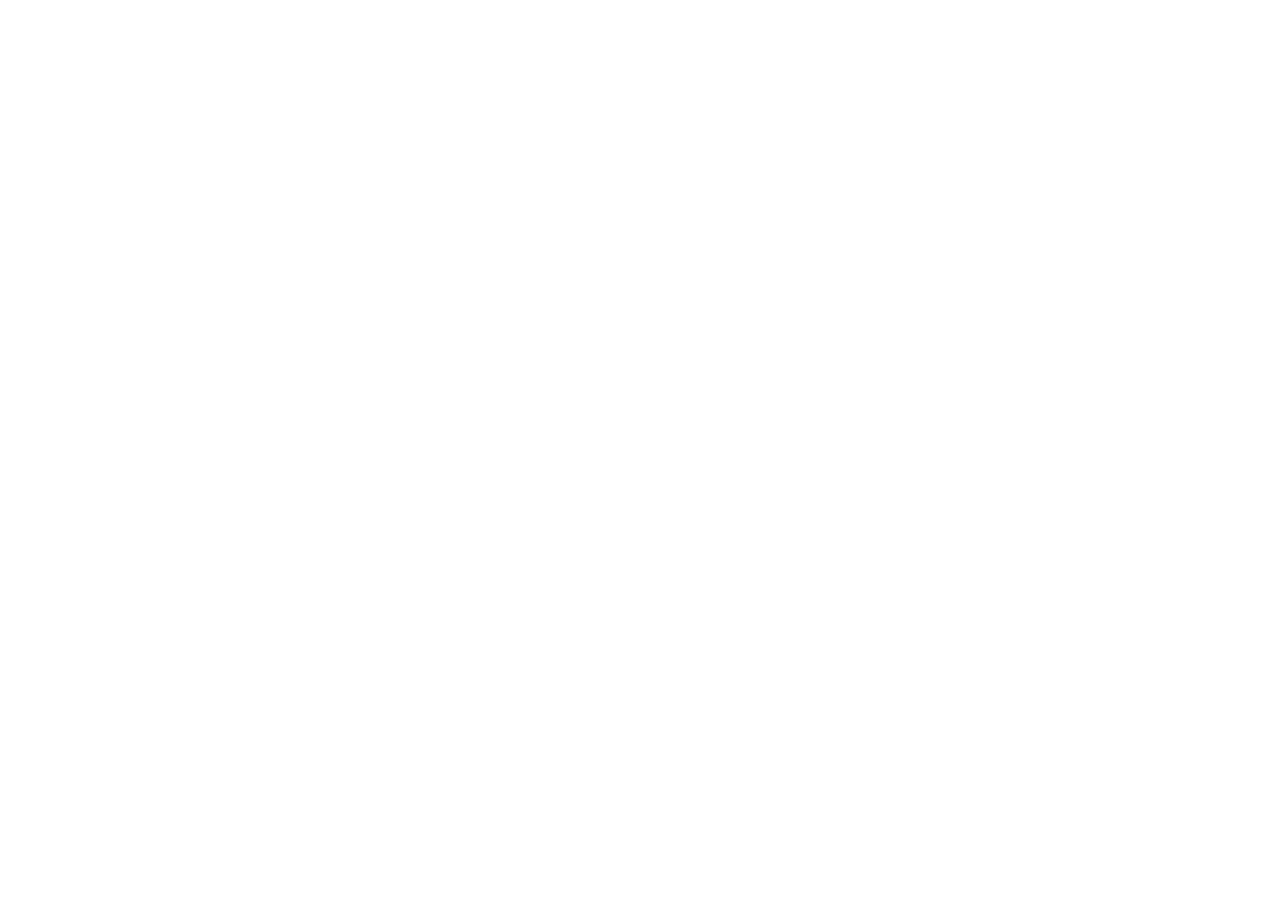
==== midterm-unsubscribe/index.html @ de4439e7 "Made changes" ====
<!DOCTYPE html>
<html lang="en">
    <head>
        <meta charset="UTF-8">
        <meta name="viewport" content="width=device-width, initial-scale=1.0">
        <!--seo fields-->
        <title></title>
        <meta name="description" content="Description text here.">
        <!--css-->
        <link href="https://cdn.jsdelivr.net/npm/bootstrap@5.3.2/dist/css/bootstrap.min.css" rel="stylesheet" integrity="sha384-T3c6CoIi6uLrA9TneNEoa7RxnatzjcDSCmG1MXxSR1GAsXEV/Dwwykc2MPK8M2HN" crossorigin="anonymous">
        <link rel="stylesheet" href="css/placeholder.css">
    </head>

    <body>
        

        

        <!--script-->
        <script src="https://cdn.jsdelivr.net/npm/@popperjs/core@2.11.8/dist/umd/popper.min.js" integrity="sha384-I7E8VVD/ismYTF4hNIPjVp/Zjvgyol6VFvRkX/vR+Vc4jQkC+hVqc2pM8ODewa9r" crossorigin="anonymous"></script>
<script src="https://cdn.jsdelivr.net/npm/bootstrap@5.3.2/dist/js/bootstrap.min.js" integrity="sha384-BBtl+eGJRgqQAUMxJ7pMwbEyER4l1g+O15P+16Ep7Q9Q+zqX6gSbd85u4mG4QzX+" crossorigin="anonymous"></script>
    </body>
</html>
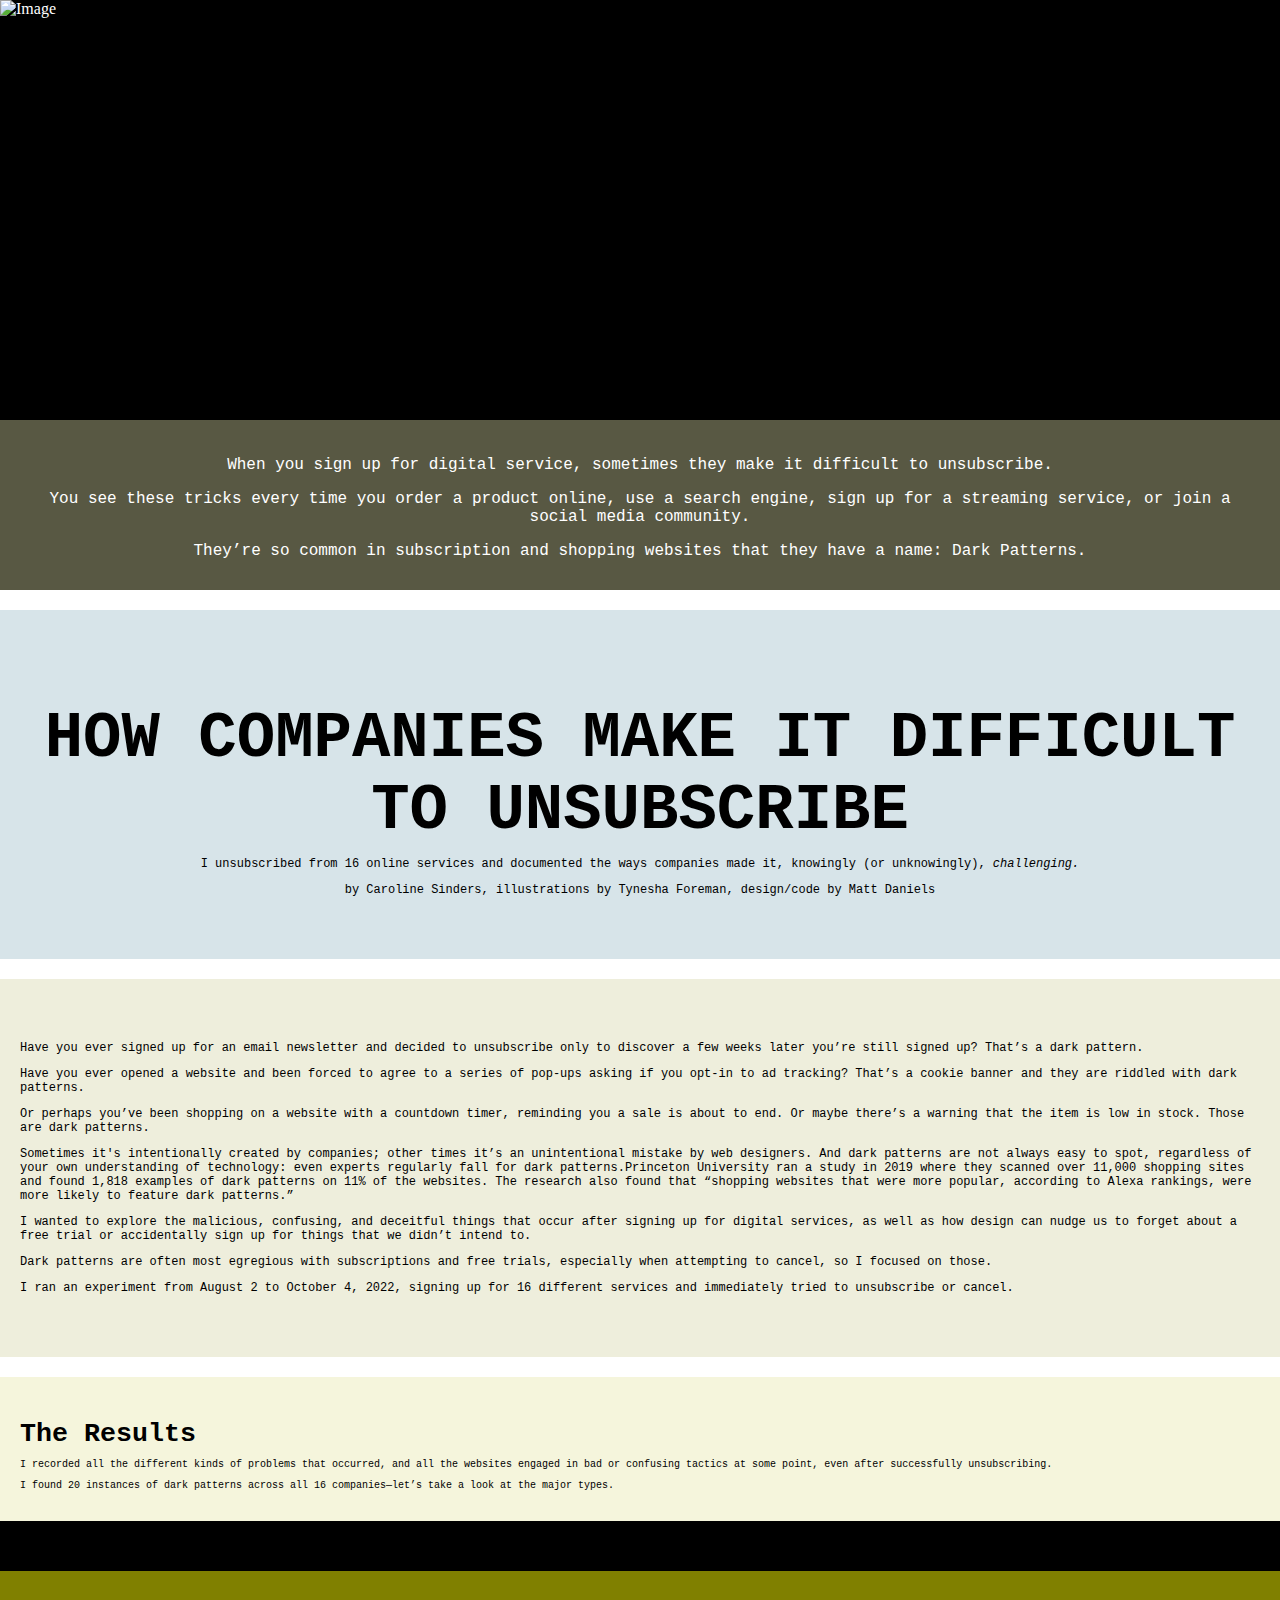
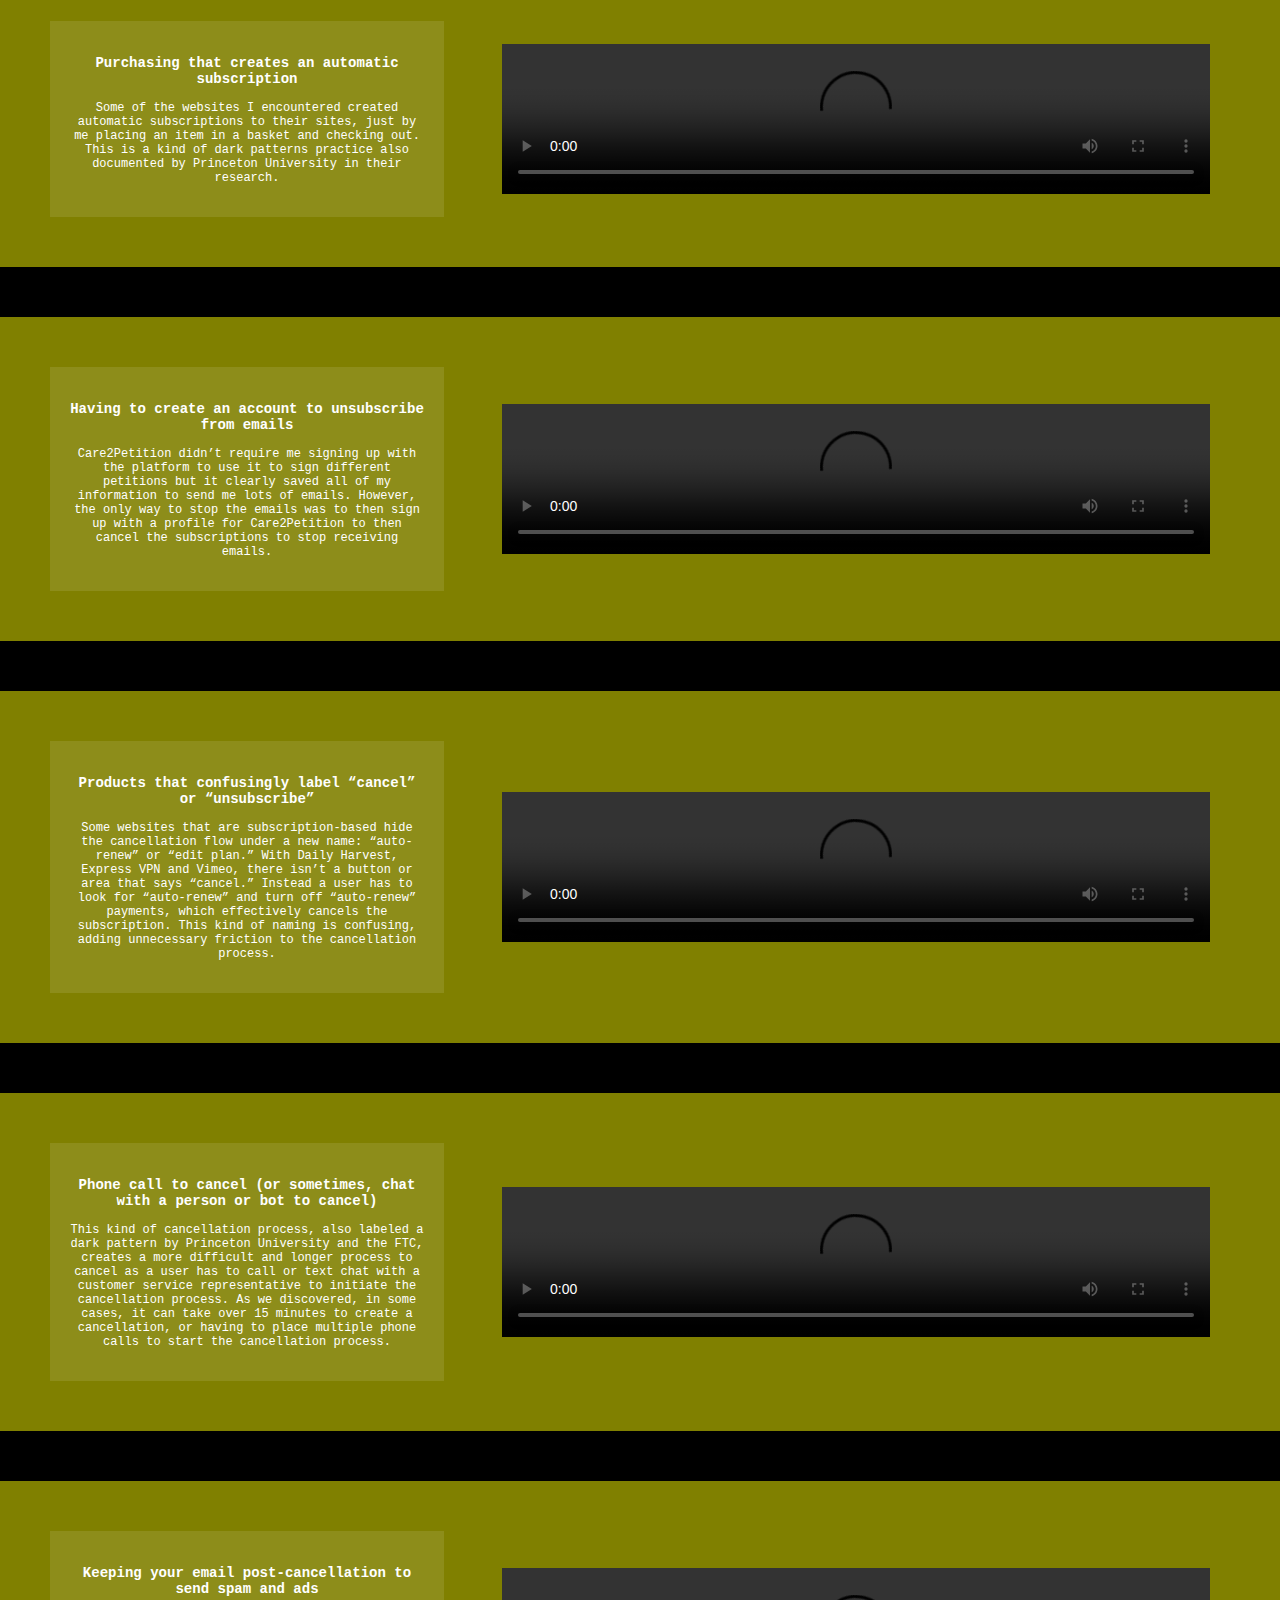
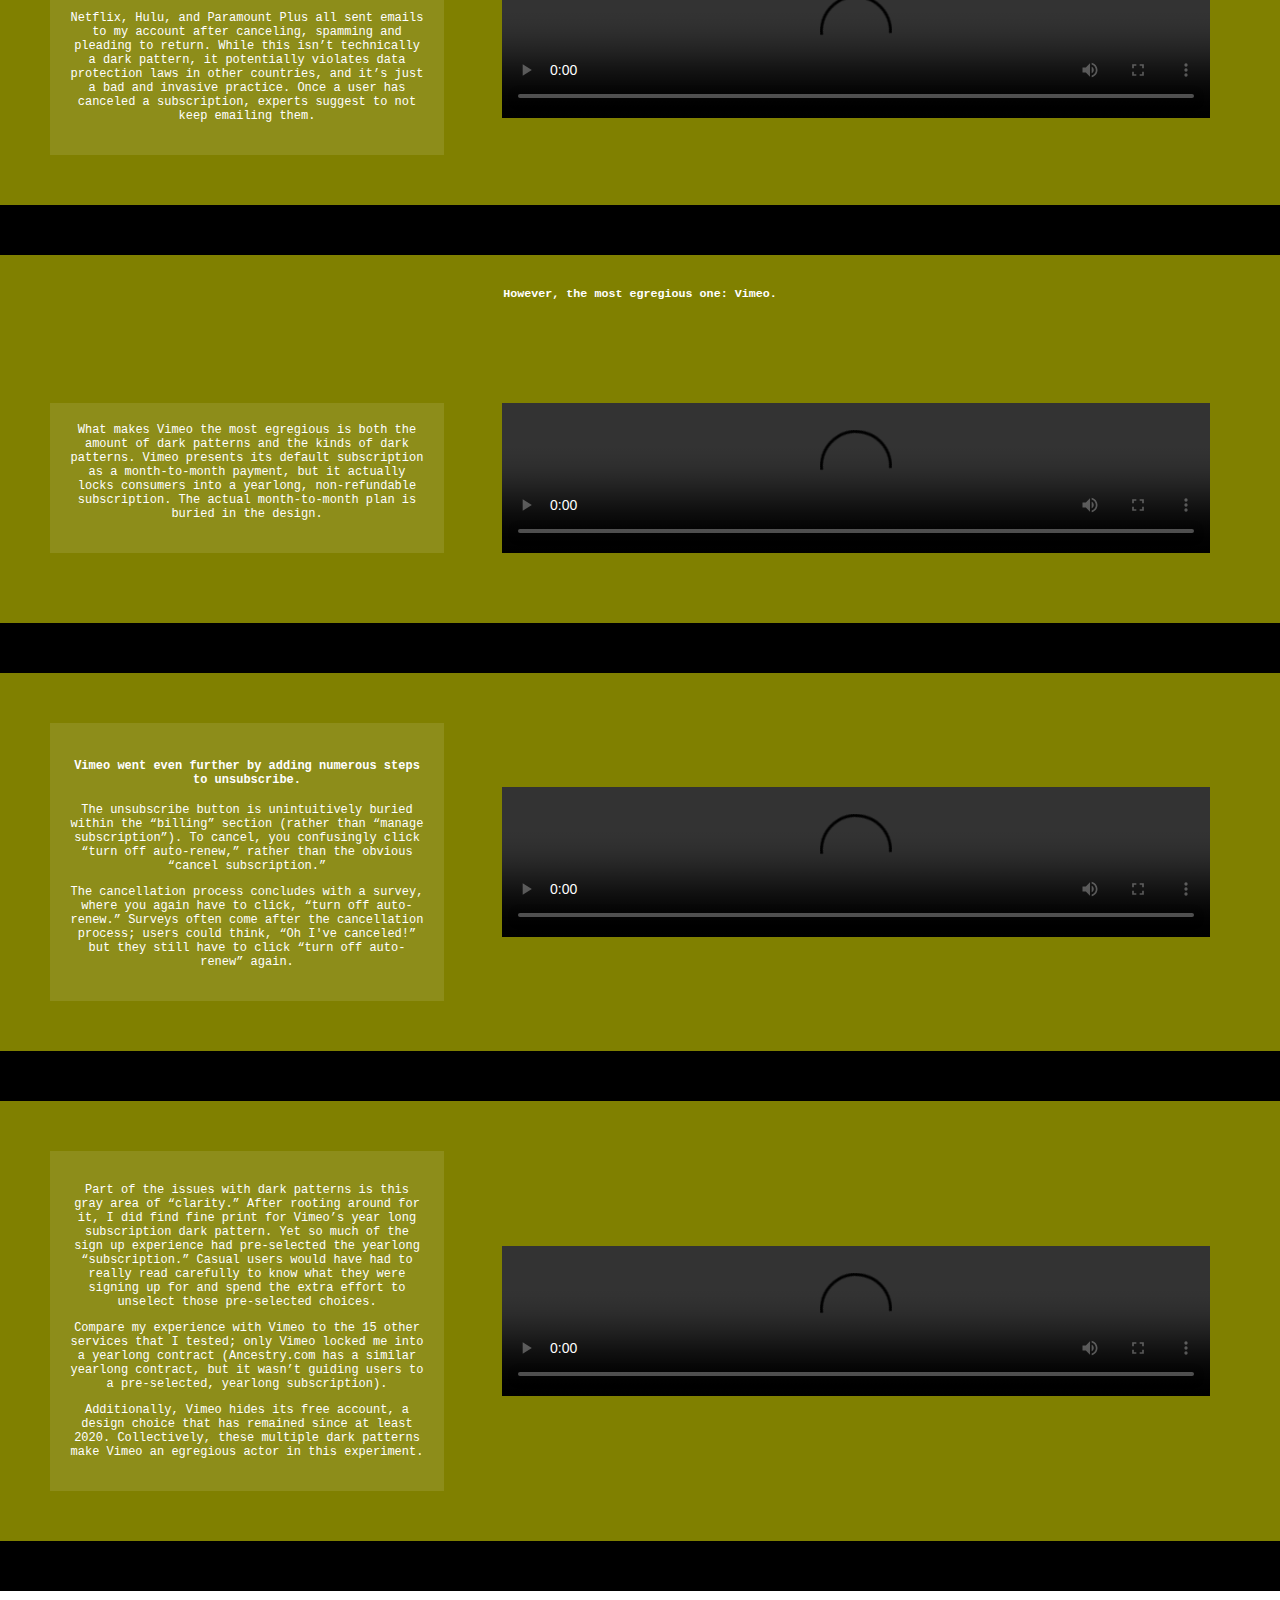
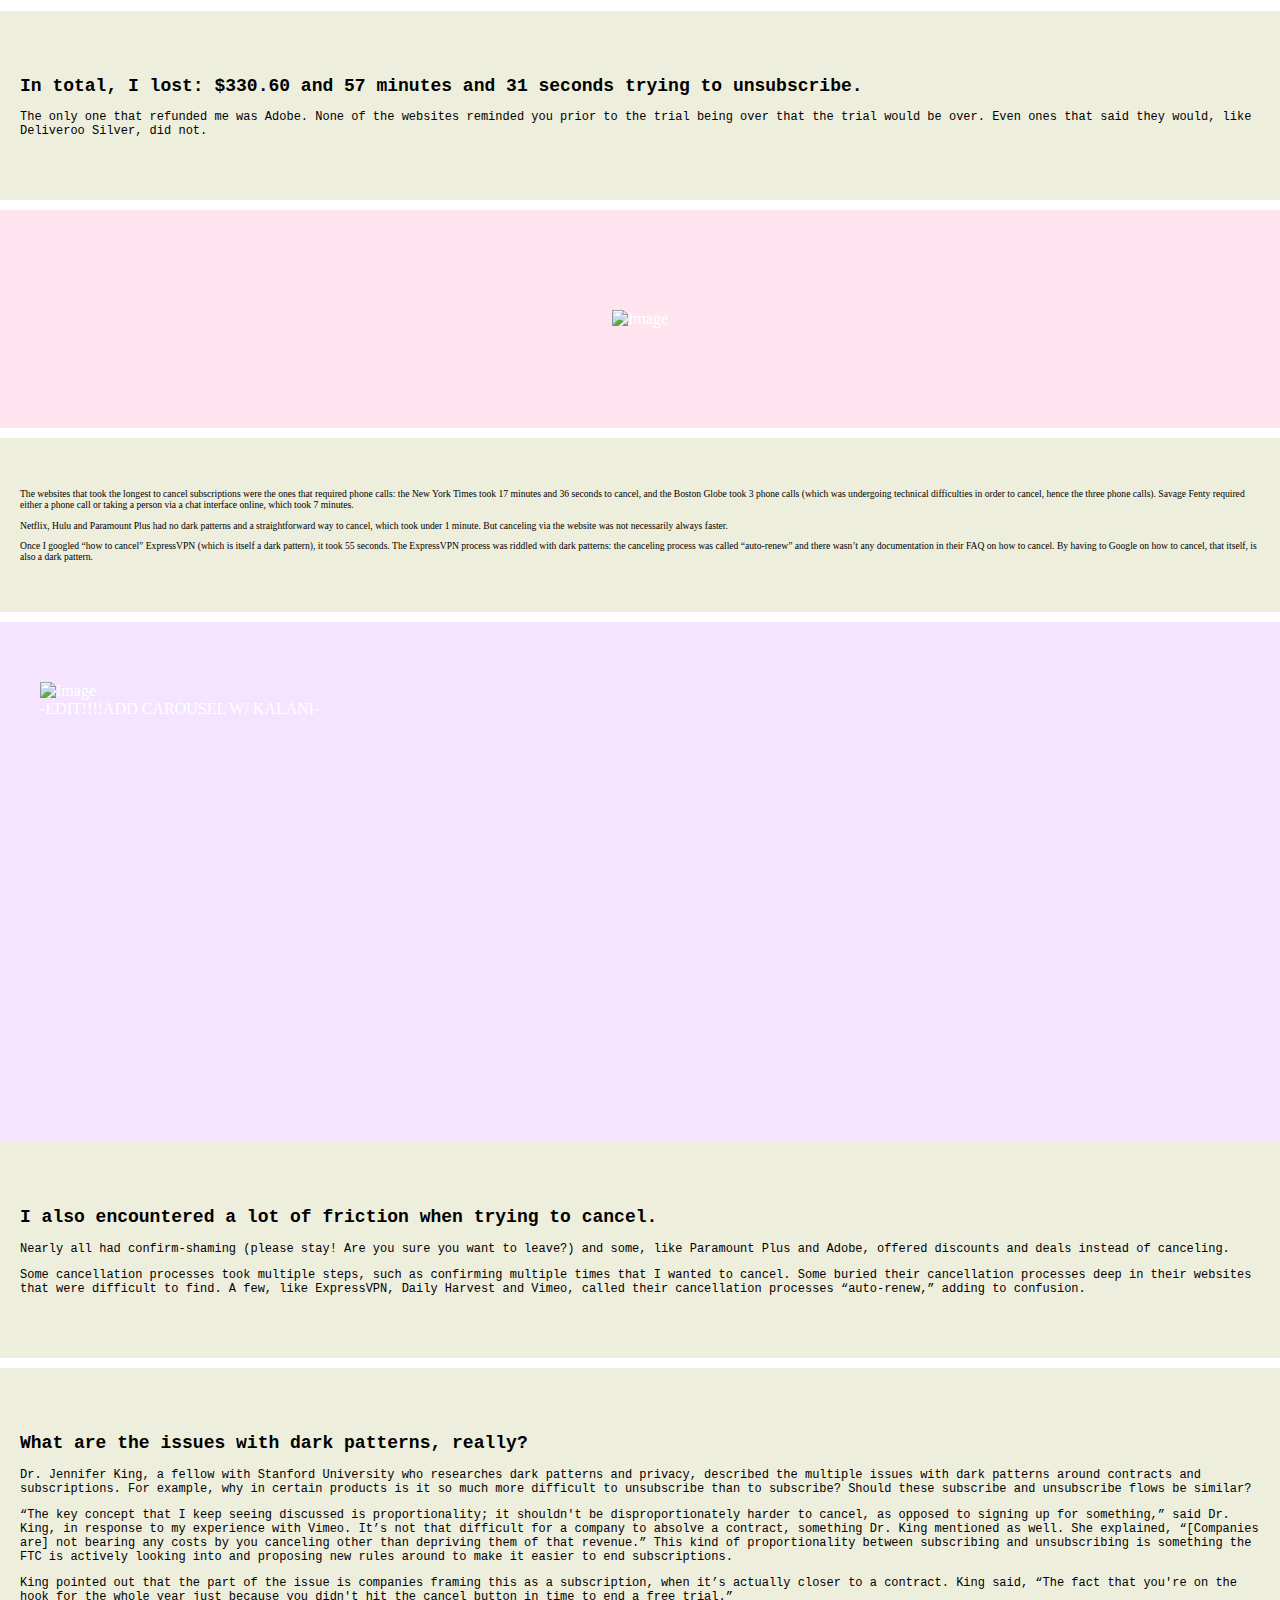
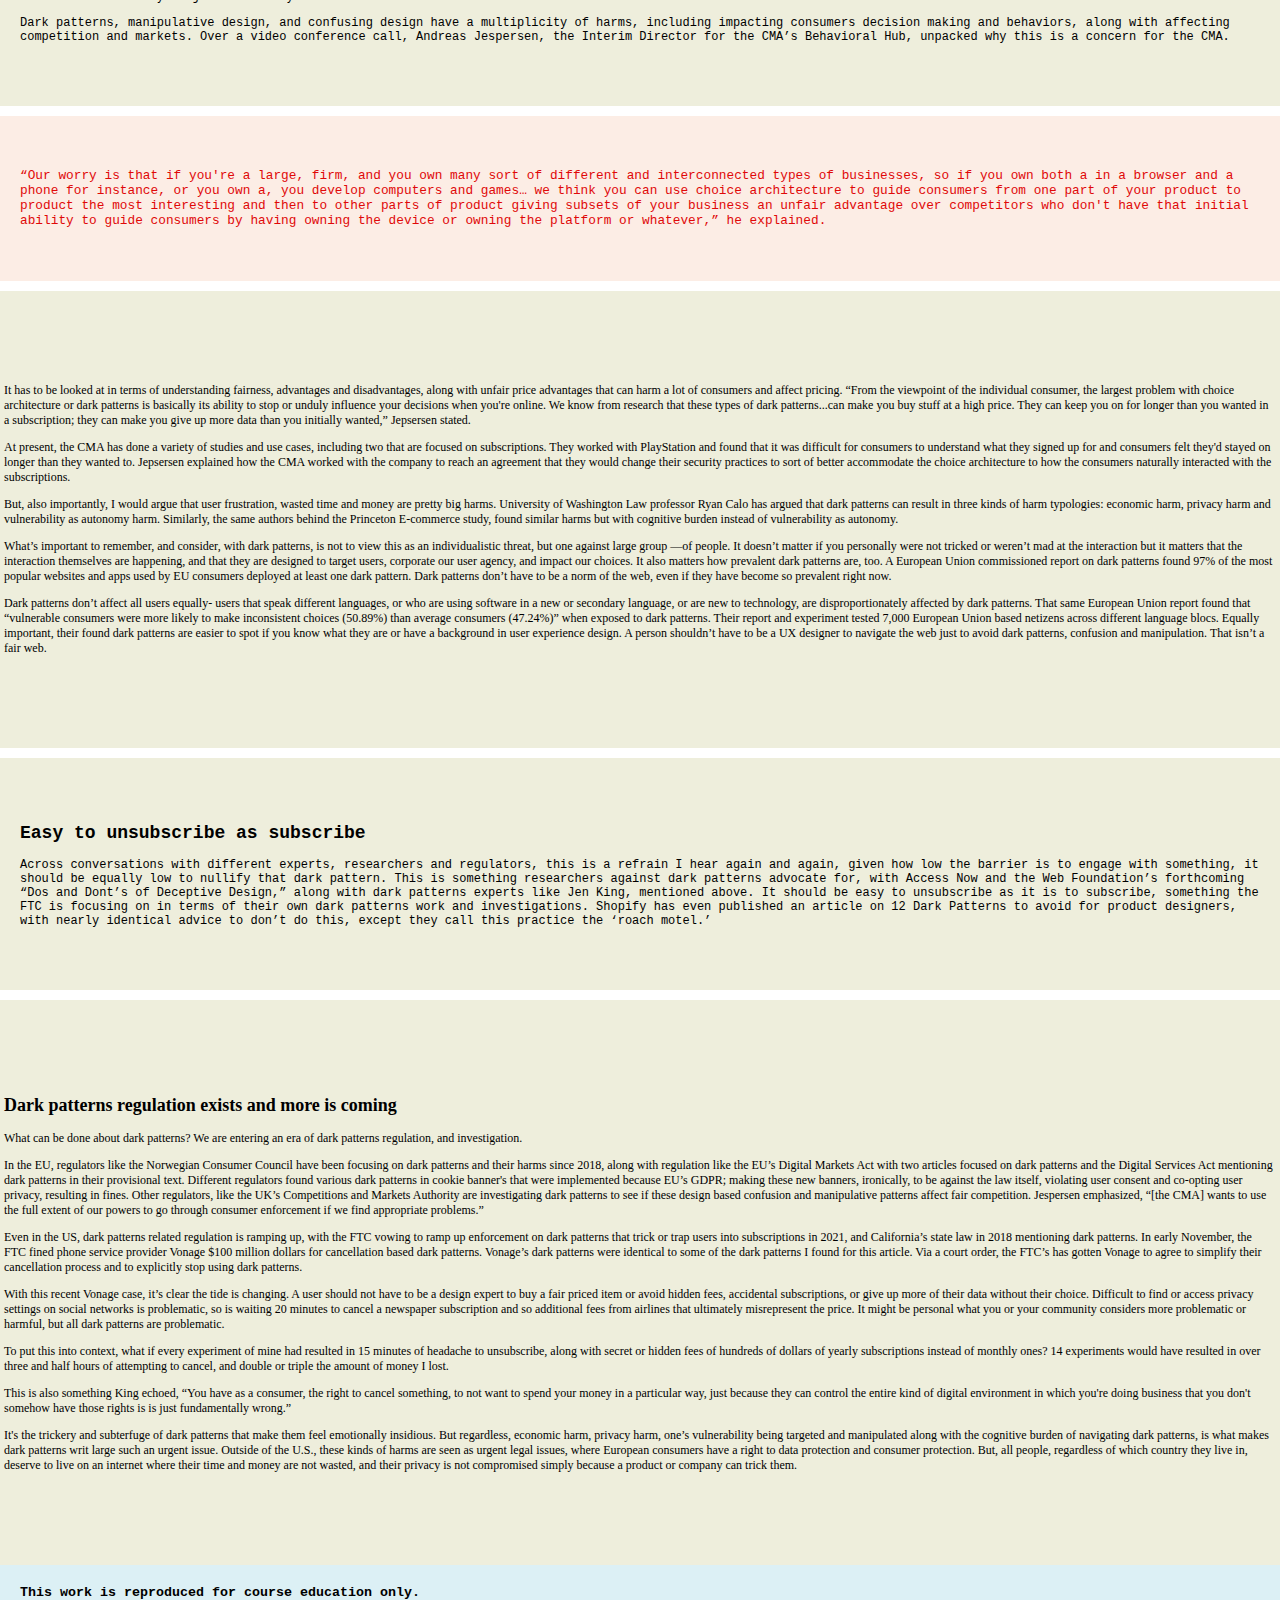
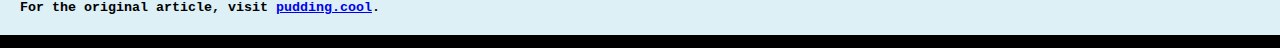
==== commit ba920e09: "entire midterm code" ====
--- a/midterm-unsubscribe/index.html
+++ b/midterm-unsubscribe/index.html
@@ -1,23 +1,840 @@
 <!DOCTYPE html>
 <html lang="en">
-    <head>
-        <meta charset="UTF-8">
-        <meta name="viewport" content="width=device-width, initial-scale=1.0">
-        <!--seo fields-->
-        <title></title>
-        <meta name="description" content="Description text here.">
-        <!--css-->
-        <link href="https://cdn.jsdelivr.net/npm/bootstrap@5.3.2/dist/css/bootstrap.min.css" rel="stylesheet" integrity="sha384-T3c6CoIi6uLrA9TneNEoa7RxnatzjcDSCmG1MXxSR1GAsXEV/Dwwykc2MPK8M2HN" crossorigin="anonymous">
-        <link rel="stylesheet" href="css/placeholder.css">
-    </head>
-
-    <body>
+
+<head>
+    <meta charset="UTF-8">
+    <meta name="viewport" content="width=device-width, initial-scale=1.0">
+    <title>Document</title>
+    <link href="https://cdn.jsdelivr.net/npm/bootstrap@5.3.2/dist/css/bootstrap.min.css" rel="stylesheet"
+        integrity="sha384-T3c6CoIi6uLrA9TneNEoa7RxnatzjcDSCmG1MXxSR1GAsXEV/Dwwykc2MPK8M2HN" crossorigin="anonymous">
+    <style>
+        body {
+            background-color: black;
+            color: white;
+            margin: 0;
+        }
+
+        .image-container {
+            height: 400px;
+            overflow: hidden;
+        }
+
+        .image-container img {
+            width: 100%;
+            height: auto;
+        }
+
+        .content p {
+            margin-bottom: 10px;
+            color: white;
+            /* Set text color to white */
+        }
+
+        .bottom-section {
+            background-color: rgb(88, 88, 67);
+            padding: 20px;
+            margin-top: 20px;
+            text-align: center;
+            font-family: 'Inconsolata', monospace;
+            text-size-adjust: text - Roboto, 400, 15px;
+        }
+
+        .page1 .bottom-section p {
+            margin-bottom: 10px;
+            color: white;
+            font-weight: 300;
+        }
+
+        .page1 .bottom-section p:nth-child(2) {
+            font-weight: 400;
+        }
+
+        .page1 .bottom-section p:nth-child(3) {
+            font-weight: 500;
+        }
+
+        .page1 .bottom-section p:nth-child(4) {
+            font-weight: 700;
+        }
+
+        .page1 .bottom-section p:nth-child(5) {
+            font-weight: 800;
+        }
+
+        .page2 {
+            background-color: rgb(215, 228, 233);
+            text-align: center;
+            padding: 50px 20px;
+        }
+
+        .page2 h1 {
+            font-size: 3em;
+            margin-bottom: 10px;
+        }
+
+        .page2 p {
+            font-size: 1em;
+            margin-top: 0;
+        }
+
+        .page2 h1 {
+            font-family: 'Inconsolata', monospace;
+            font-weight: 700;
+            margin-bottom: 10px;
+            font-size: 4em;
+            color: black;
+        }
+
+        .divider {
+            height: 5px;
+            background-color: white;
+        }
+
+        .page2 p {
+            color: black;
+            /* Set paragraph text color to black */
+            font-size: 1em;
+            margin-top: 0;
+            font-family: 'Inconsolata', monospace;
+            font-size: .75em
+        }
+
+        .divider {
+            height: 20px;
+            background-color: white;
+        }
+
+        .beige-section {
+            background-color: rgb(238, 238, 220);
+            padding: 50px 20px;
+            text-align: left;
+            color: black;
+            font-family: 'Inconsolata', monospace;
+            font-size: .75em;
+        }
+
+        .divider {
+            height: 20px;
+            background-color: white;
+        }
+
+        .small-beige-section {
+            background-color: beige;
+            padding: 20px;
+            text-align: left;
+            color: black;
+            font-family: 'Inconsolata', monospace;
+            font-size: smaller
+        }
+
+        .small-beige-section h2 {
+            font-size: 2em;
+            margin-bottom: 10px;
+        }
+
+        .small-beige-section p {
+            font-size: 1em;
+            margin-top: 0;
+            color: black;
+            font-family: 'Inconsolata', monospace;
+            font-size: .75em;
+        }
+
+        .divider2 {
+            height: 50px;
+            background-color: rgb(0, 0, 0);
+        }
+
+        .page3 {
+            background-color: olive;
+            padding: 50px;
+            display: flex;
+            justify-content: space-between;
+            align-items: center;
+            color: white;
+        }
+
+        .text-box {
+            width: 30%;
+            padding: 20px;
+            background-color: rgba(255, 255, 255, 0.1);
+            font-family: 'Inconsolata', monospace;
+            text-align: center;
+            font-size: .75em;
+        }
+
+        .image-box {
+            width: 60%;
+            padding: 20px;
+            
+        }
+
+        .image-box img {
+            width: 100%;
+            height: auto;
+            display: block;
+        }
+        .page4 {
+            background-color: olive;
+            padding: 50px;
+            display: flex;
+            justify-content: space-between;
+            align-items: center;
+            color: white;
+        }
+
+        .text-box {
+            width: 30%;
+            padding: 20px;
+            background-color: rgba(255, 255, 255, 0.1);
+            font-family: 'Inconsolata', monospace;
+            text-align: center;
+            font-size: .75em;
+        }
+
+        .image-box {
+            width: 60%;
+            padding: 20px;
+            
+        }
+
+        .image-box img {
+            width: 100%;
+            height: auto;
+            display: block;
+        }
+        .page5 {
+            background-color: olive;
+            padding: 50px;
+            display: flex;
+            justify-content: space-between;
+            align-items: center;
+            color: white;
+        }
+
+        .text-box {
+            width: 30%;
+            padding: 20px;
+            background-color: rgba(255, 255, 255, 0.1);
+            font-family: 'Inconsolata', monospace;
+            text-align: center;
+            font-size: .75em;
+        }
         
 
+        .image-box {
+            width: 60%;
+            padding: 20px;
+            
+        }
+
+        .image-box img {
+            width: 100%;
+            height: auto;
+            display: block;
+        }
+        .page6 {
+            background-color: olive;
+            padding: 50px;
+            display: flex;
+            justify-content: space-between;
+            align-items: center;
+            color: white;
+        }
+
+        .text-box {
+            width: 30%;
+            padding: 20px;
+            background-color: rgba(255, 255, 255, 0.1);
+            font-family: 'Inconsolata', monospace;
+            text-align: center;
+            font-size: .75em;
+        }
         
 
-        <!--script-->
-        <script src="https://cdn.jsdelivr.net/npm/@popperjs/core@2.11.8/dist/umd/popper.min.js" integrity="sha384-I7E8VVD/ismYTF4hNIPjVp/Zjvgyol6VFvRkX/vR+Vc4jQkC+hVqc2pM8ODewa9r" crossorigin="anonymous"></script>
-<script src="https://cdn.jsdelivr.net/npm/bootstrap@5.3.2/dist/js/bootstrap.min.js" integrity="sha384-BBtl+eGJRgqQAUMxJ7pMwbEyER4l1g+O15P+16Ep7Q9Q+zqX6gSbd85u4mG4QzX+" crossorigin="anonymous"></script>
+        .image-box {
+            width: 60%;
+            padding: 20px;
+            
+        }
+
+        .image-box img {
+            width: 100%;
+            height: auto;
+            display: block;
+        }
+        .page7 {
+            background-color: olive;
+            padding: 50px;
+            display: flex;
+            justify-content: space-between;
+            align-items: center;
+            color: white;
+        }
+
+        .text-box {
+            width: 30%;
+            padding: 20px;
+            background-color: rgba(255, 255, 255, 0.1);
+            font-family: 'Inconsolata', monospace;
+            text-align: center;
+            font-size: .75em;
+        }
+        
+
+        .image-box {
+            width: 60%;
+            padding: 20px;
+            
+        }
+
+        .image-box img {
+            width: 100%;
+            height: auto;
+            display: block;
+        }
+        .page8{
+            background-color: olive;
+            padding: 50px;
+            display: flex;
+            justify-content: space-between;
+            align-items: center;
+            color: white;
+            
+        }
+
+        .video-box {
+            width: 60%;
+            padding: 20px;
+        }
+
+        .video-box video {
+            width: 100%;
+            height: auto;
+            display: block;
+        }
+
+        .text-header {
+            text-align: center;
+            padding: 20px;
+            background-color: olive;
+            color: white;
+            font-size: 10px;
+            font-family:'Inconsolata', monospace;
+        }
+        .page9 {
+            background-color: olive;
+            padding: 50px;
+            display: flex;
+            justify-content: space-between;
+            align-items: center;
+            color: white;
+        }
+
+        .text-box {
+            width: 30%;
+            padding: 20px;
+            background-color: rgba(255, 255, 255, 0.1);
+            font-family: 'Inconsolata', monospace;
+            text-align: center;
+            font-size: .75em;
+        }
+        
+
+        .image-box {
+            width: 60%;
+            padding: 20px;
+            
+        }
+
+        .image-box img {
+            width: 100%;
+            height: auto;
+            display: block;
+        }
+        .page10 {
+            background-color: olive;
+            padding: 50px;
+            display: flex;
+            justify-content: space-between;
+            align-items: center;
+            color: white;
+        }
+
+        .text-box {
+            width: 30%;
+            padding: 20px;
+            background-color: rgba(255, 255, 255, 0.1);
+            font-family: 'Inconsolata', monospace;
+            text-align: center;
+            font-size: .75em;
+        }
+        
+
+        .image-box {
+            width: 60%;
+            padding: 20px;
+            
+        }
+
+        .image-box img {
+            width: 100%;
+            height: auto;
+            display: block;
+        }
+        .page11 .top-section {
+            margin-bottom: 10px;
+            color: white;
+            font-weight: 300;
+        }
+        .beige-section2 {
+            background-color: rgb(238, 238, 220);
+            padding: 50px 20px;
+            text-align: left;
+            color: black;
+            font-family: 'Inconsolata', monospace; 
+            font-size: .75em;
+        }
+
+        .divider {
+            height: 20px;
+            background-color: white;
+        }
+        .divider3 {
+            height: 10px;
+            background-color: white;
+        }
+        .pink-section {
+            background-color: rgb(255, 228, 239);
+            padding: 50px 20px;
+        }
+        .image-section {
+            text-align: center;
+            padding: 50px 0;
+        }
+            .beige-section3 {
+            background-color: rgb(238, 238, 220);
+            padding: 40px 20px;
+            text-align: left;
+            color: black;
+            font-family: 'Roboto', 400, 15px;
+            font-size: .6em;
+        }
+        .purple-section {
+            background-color: rgb(244, 228, 255);
+            padding: 60px 40px;
+            height: 400px;
+        }
+        .beige-section2 {
+            background-color: rgb(238, 238, 220);
+            padding: 50px 20px;
+            text-align: left;
+            color: black;
+            font-family: 'Inconsolata', monospace; 
+            font-size: .75em;
+        }
+        .salmon-section {
+            background-color: rgb(252, 237, 229);
+            padding: 40px 20px;
+            text-align: left;
+            color: rgb(224, 8, 8);
+            font-family: 'Inconsolata', monospace; 
+            font-size: .8em;
+        }
+        .beige-section4 {
+            background-color: rgb(238, 238, 220);
+            padding: 80px 4px;
+            text-align: left;
+            color: black;
+            font-family: 'Roboto', 400, 15px; 
+            font-size: .75em;
+            height: fit-content;
+        }
+        .small-blue-section {
+            background-color: rgb(220, 240, 245);
+            padding: 20px;
+            text-align: left;
+            color: black;
+            font-family: 'Inconsolata', monospace;
+            font-size: smaller
+        }
+
+    </style>
+</head>
+
+<body>
+    <div class="container-fluid p-0">
+        <div class="image-container">
+            <img src="https://uc2d38c2bf64a8a83853494f8bdc.previews.dropboxusercontent.com/p/thumb/[base64]/p.png"
+                class="img-fluid" alt="Image">
+        </div>
+        <div class="bottom-section">
+            <div class="content">
+                <p>When you sign up for digital service, sometimes they make it difficult to unsubscribe.</p>
+                <p>You see these tricks every time you order a product online, use a search engine, sign up for a
+                    streaming service, or join a social media community.</p>
+                <p>They’re so common in subscription and shopping websites that they have a name: Dark Patterns.</p>
+            </div>
+        </div>
+    </div>
+    <div class="divider"></div>
+    <div class="page2">
+        <h1>HOW COMPANIES MAKE IT DIFFICULT TO UNSUBSCRIBE</h1>
+        <p>I unsubscribed from 16 online services and documented the ways companies made it, knowingly (or unknowingly),
+            <em>challenging.</em>
+        </p>
+        <p>by Caroline Sinders, illustrations by Tynesha Foreman, design/code by Matt Daniels</p>
+    </div>
+    <div class="divider"></div>
+    <div class="beige-section">
+        <p>Have you ever signed up for an email newsletter and decided to unsubscribe only to discover a few weeks later
+            you’re still signed up? That’s a dark pattern.</p>
+        <p>Have you ever opened a website and been forced to agree to a series of pop-ups asking if you opt-in to ad
+            tracking? That’s a cookie banner and they are riddled with dark patterns.</p>
+        <p>Or perhaps you’ve been shopping on a website with a countdown timer, reminding you a sale is about to end. Or
+            maybe there’s a warning that the item is low in stock. Those are dark patterns.</p>
+        <p>Sometimes it's intentionally created by companies; other times it’s an unintentional mistake by web
+            designers. And dark patterns are not always easy to spot, regardless of your own understanding of
+            technology: even experts regularly fall for dark patterns.Princeton University ran a study in 2019 where
+            they scanned over 11,000 shopping sites and found 1,818 examples of dark patterns on 11% of the websites.
+            The research also found that “shopping websites that were more popular, according to Alexa rankings, were
+            more likely to feature dark patterns.”</p>
+        <!---->
+        <p>I wanted to explore the malicious, confusing, and deceitful things that occur after signing up for digital
+            services, as well as how design can nudge us to forget about a free trial or accidentally sign up for things
+            that we didn’t intend to.</p>
+        <p>Dark patterns are often most egregious with subscriptions and free trials, especially when attempting to
+            cancel, so I focused on those.</p>
+        <p>I ran an experiment from August 2 to October 4, 2022, signing up for 16 different services and immediately
+            tried to unsubscribe or cancel.</p>
+    </div>
+    <div class="divider"></div>
+    <div class="small-beige-section">
+        <h2>The Results</h2>
+        <p>I recorded all the different kinds of problems that occurred, and all the websites engaged in bad or
+            confusing tactics at some point, even after successfully unsubscribing.</p>
+        <p>I found 20 instances of dark patterns across all 16 companies—let’s take a look at the major types.</p>
+    </div>
+    </div>
+    <div class="divider2"></div>
+    <div class="page3">
+        <div class="text-box">
+            <h3>Purchasing that creates an automatic subscription</h3>
+            <p>Some of the websites I encountered created automatic subscriptions to their sites, just by me placing an item
+                in a basket and checking out. This is a kind of dark patterns practice also documented by Princeton
+                University in their research.</p>
+        </div>
+        <div class="video-box">
+            <video controls>
+                <video src="{02-account.mp4}" autoplay loop class="img-fluid"></video>
+                <source src="{02-account.mp4}" type="video/mp4"> --ask how to add the video properly!--
+            </video>
+        </div>
+    </div>
+    </div>
+</div>
+</div>
+<div class="divider2"></div>
+<div class="page4">
+    <div class="text-box">
+        <h3>Having to create an account to unsubscribe from emails</h3>
+        <p>Care2Petition didn’t require me signing up with the platform to use it to sign different petitions but it
+            clearly saved all of my information to send me lots of emails. However, the only way to stop the emails was
+            to then sign up with a profile for Care2Petition to then cancel the subscriptions to stop receiving emails.</p>
+        
+    </div>
+    <div class="video-box">
+        <video controls>
+            <video src="{02-account.mp4}" autoplay loop class="img-fluid"></video>
+            <source src="{02-account.mp4}" type="video/mp4"> --ask how to add the video properly!--
+        </video>
+    </div>
+        </div>
+    </div>
+    <div class="divider2"></div>
+    <div class="page5">
+        <div class="text-box">
+            <h3>Products that confusingly label “cancel” or “unsubscribe”</h3>
+            <p>Some websites that are subscription-based hide the cancellation flow under a new name: “auto-renew” or “edit
+                plan.” With Daily Harvest, Express VPN and Vimeo, there isn’t a button or area that says “cancel.” Instead a
+                user has to look for “auto-renew” and turn off “auto-renew” payments, which effectively cancels the
+                subscription. This kind of naming is confusing, adding unnecessary friction to the cancellation process.</p>
+            
+        </div>
+        <div class="video-box">
+            <video controls>
+                <source src="path_to_your_video.mp4" type="video/mp4">
+                Your browser does not support the video tag.
+            </video>
+        </div>
+    </div>
+</div>
+</div>
+<div class="divider2"></div>
+<div class="page6">
+    <div class="text-box">
+        <h3>Phone call to cancel (or sometimes, chat with a person or bot to cancel)</h3>       
+        <p>This kind of cancellation process, also labeled a dark pattern by Princeton University and the FTC, creates a
+            more difficult and longer process to cancel as a user has to call or text chat with a customer service
+            representative to initiate the cancellation process. As we discovered, in some cases, it can take over 15
+            minutes to create a cancellation, or having to place multiple phone calls to start the cancellation process.</p>
+        
+    </div>
+    <div class="video-box">
+        <video controls>
+            <source src="path_to_your_video.mp4" type="video/mp4">
+            Your browser does not support the video tag.
+        </video>
+    </div>
+</div>
+</div>
+</div>
+<div class="divider2"></div>
+<div class="page7">
+    <div class="text-box">
+        <h3>Keeping your email post-cancellation to send spam and ads</h3>
+        <p>Netflix, Hulu, and Paramount Plus all sent emails to my account after canceling, spamming and pleading to
+            return. While this isn’t technically a dark pattern, it potentially violates data protection laws in other
+            countries, and it’s just a bad and invasive practice. Once a user has canceled a subscription, experts
+            suggest to not keep emailing them.</p>        
+    </div>
+    <div class="video-box">
+        <video controls>
+            <source src="path_to_your_video.mp4" type="video/mp4">
+            Your browser does not support the video tag.
+        </video>
+    </div>
+</div>
+</div>
+</div>
+<div class="divider2"></div>
+<div class="text-header">
+    <h3>However, the most egregious one: Vimeo.</h3>
+</div>
+<div class="page8">
+    <div class="text-box">
+        What makes Vimeo the most egregious is both the amount of dark patterns and the kinds of dark patterns. Vimeo
+    presents its default subscription as a month-to-month payment, but it actually locks consumers into a
+    yearlong, non-refundable subscription. The actual month-to-month plan is buried in the design.</p>
+    </div>
+    <div class="video-box">
+        <video controls>
+            <source src="path_to_your_video.mp4" type="video/mp4">
+            Your browser does not support the video tag.
+        </video>
+    </div>
+</div>
+</div>
+<div class="divider2"></div>
+<div class="page9">
+    <div class="text-box">
+        <h4>Vimeo went even further by adding numerous steps to unsubscribe.</h4>        
+            <p>The unsubscribe button is unintuitively buried within the “billing” section (rather than “manage
+                subscription”). To cancel, you confusingly click “turn off auto-renew,” rather than the obvious “cancel
+                subscription.”</p>
+            <p>The cancellation process concludes with a survey, where you again have to click, “turn off auto-renew.”
+                Surveys often come after the cancellation process; users could think, “Oh I've canceled!” but they still
+                have to click “turn off auto-renew” again.</p>      
+    </div>
+    <div class="video-box">
+        <video controls>
+            <source src="path_to_your_video.mp4" type="video/mp4">
+            Your browser does not support the video tag.
+        </video>
+    </div>
+</div>
+</div>
+</div>
+<div class="divider2"></div>
+<div class="page10">
+    <div class="text-box">
+        <p>Part of the issues with dark patterns is this gray area of “clarity.” After rooting around for it, I did find
+            fine print for Vimeo’s year long subscription dark pattern. Yet so much of the sign up experience had
+            pre-selected the yearlong “subscription.” Casual users would have had to really read carefully to know what
+            they were signing up for and spend the extra effort to unselect those pre-selected choices.</p>
+        <p>Compare my experience with Vimeo to the 15 other services that I tested; only Vimeo locked me into a yearlong
+            contract (Ancestry.com has a similar yearlong contract, but it wasn’t guiding users to a pre-selected,
+            yearlong subscription).</p>
+        <p>Additionally, Vimeo hides its free account, a design choice that has remained since at least 2020.
+            Collectively, these multiple dark patterns make Vimeo an egregious actor in this experiment.</p>        
+    </div>
+    <div class="video-box">
+        <video controls>
+            <source src="path_to_your_video.mp4" type="video/mp4">
+            Your browser does not support the video tag.
+        </video>
+    </div>
+</div>
+</div>
+</div>
+<div class="divider2"></div>
+<div class="divider"></div>
+<div class="beige-section2">
+    <h2>In total, I lost: $330.60 and 57 minutes and 31 seconds trying to unsubscribe.</h2>
+    <p>The only one that refunded me was Adobe. None of the websites reminded you prior to the trial being over that
+        the trial would be over. Even ones that said they would, like Deliveroo Silver, did not.</p>
+</div>
+</div>
+<div class="divider3"></div>
+<div class="pink-section">
+<div class="image-section">
+    <!--graphics code below-->
+            <img src="path_to_your_image.jpg" alt="Image"> 
+        </div>
+</div>
+<div class="divider3"></div>
+<div class="beige-section3">
+    <p>The websites that took the longest to cancel subscriptions were the ones that required phone calls: the New
+        York Times took 17 minutes and 36 seconds to cancel, and the Boston Globe took 3 phone calls (which was
+        undergoing technical difficulties in order to cancel, hence the three phone calls). Savage Fenty required
+        either a phone call or taking a person via a chat interface online, which took 7 minutes.</p>
+    <p>Netflix, Hulu and Paramount Plus had no dark patterns and a straightforward way to cancel, which took under 1
+        minute. But canceling via the website was not necessarily always faster.</p>
+    <p>Once I googled “how to cancel” ExpressVPN (which is itself a dark pattern), it took 55 seconds. The
+        ExpressVPN process was riddled with dark patterns: the canceling process was called “auto-renew” and there
+        wasn’t any documentation in their FAQ on how to cancel. By having to Google on how to cancel, that itself,
+        is also a dark pattern.</p>
+</div>
+<div class="divider3"></div>
+<div class="purple-section">
+    <img src="path_to_your_image.jpg" alt="Image">
+    <div id="carousel" class="carousel carousel-dark slide">
+        -EDIT!!!!ADD CAROUSEL W/ KALANI-
+
+    </div> 
+    </div>
+    <div class="beige-section2">
+        <h2>I also encountered a lot of friction when trying to cancel.</h2>
+        <p>Nearly all had confirm-shaming (please stay! Are you sure you want to leave?) and some, like Paramount Plus
+            and Adobe, offered discounts and deals instead of canceling.</p>
+        <p>Some cancellation processes took multiple steps, such as confirming multiple times that I wanted to cancel.
+            Some buried their cancellation processes deep in their websites that were difficult to find. A few, like
+            ExpressVPN, Daily Harvest and Vimeo, called their cancellation processes “auto-renew,” adding to confusion.</p>
+    </div>
+    </div>
+    <div class="divider3"></div>
+    <div class="beige-section">
+    <h2>What are the issues with dark patterns, really?</h2>
+    <p>Dr. Jennifer King, a fellow with Stanford University who researches dark patterns and privacy, described the
+        multiple issues with dark patterns around contracts and subscriptions. For example, why in certain products
+        is it so much more difficult to unsubscribe than to subscribe? Should these subscribe and unsubscribe flows
+        be similar?</p>
+    <p>“The key concept that I keep seeing discussed is proportionality; it shouldn't be disproportionately harder
+        to cancel, as opposed to signing up for something,” said Dr. King, in response to my experience with Vimeo.
+        It’s not that difficult for a company to absolve a contract, something Dr. King mentioned as well. She
+        explained, “[Companies are] not bearing any costs by you canceling other than depriving them of that
+        revenue.” This kind of proportionality between subscribing and unsubscribing is something the FTC is
+        actively looking into and proposing new rules around to make it easier to end subscriptions.</p>
+    <p>King pointed out that the part of the issue is companies framing this as a subscription, when it’s actually
+        closer to a contract. King said, “The fact that you're on the hook for the whole year just because you
+        didn't hit the cancel button in time to end a free trial.”</p>
+    <p>Dark patterns, manipulative design, and confusing design have a multiplicity of harms, including impacting
+        consumers decision making and behaviors, along with affecting competition and markets. Over a video
+        conference call, Andreas Jespersen, the Interim Director for the CMA’s Behavioral Hub, unpacked why this is
+        a concern for the CMA.</p>
+    </div>
+    <div class="divider3"></div>
+    <div class="salmon-section">
+        <p>“Our worry is that if you're a large, firm, and you own many sort of different and interconnected types of
+            businesses, so if you own both a in a browser and a phone for instance, or you own a, you develop computers
+            and games… we think you can use choice architecture to guide consumers from one part of your product to
+            product the most interesting and then to other parts of product giving subsets of your business an unfair
+            advantage over competitors who don't have that initial ability to guide consumers by having owning the
+            device or owning the platform or whatever,” he explained.</p>
+    </div>
+    <div class="divider3"></div>
+    <div class="beige-section4">
+        <p>It has to be looked at in terms of understanding fairness, advantages and disadvantages, along with unfair
+            price advantages that can harm a lot of consumers and affect pricing. “From the viewpoint of the individual
+            consumer, the largest problem with choice architecture or dark patterns is basically its ability to stop or
+            unduly influence your decisions when you're online. We know from research that these types of dark
+            patterns...can make you buy stuff at a high price. They can keep you on for longer than you wanted in a
+            subscription; they can make you give up more data than you initially wanted,” Jepsersen stated.</p>
+        <p>At present, the CMA has done a variety of studies and use cases, including two that are focused on
+            subscriptions. They worked with PlayStation and found that it was difficult for consumers to understand what
+            they signed up for and consumers felt they'd stayed on longer than they wanted to. Jepsersen explained how
+            the CMA worked with the company to reach an agreement that they would change their security practices to
+            sort of better accommodate the choice architecture to how the consumers naturally interacted with the
+            subscriptions.</p>
+        <p>But, also importantly, I would argue that user frustration, wasted time and money are pretty big harms.
+            University of Washington Law professor Ryan Calo has argued that dark patterns can result in three kinds of
+            harm typologies: economic harm, privacy harm and vulnerability as autonomy harm. Similarly, the same authors
+            behind the Princeton E-commerce study, found similar harms but with cognitive burden instead of
+            vulnerability as autonomy.</p>
+        <p>What’s important to remember, and consider, with dark patterns, is not to view this as an individualistic
+            threat, but one against large group —of people. It doesn’t matter if you personally were not tricked or
+            weren’t mad at the interaction but it matters that the interaction themselves are happening, and that they
+            are designed to target users, corporate our user agency, and impact our choices. It also matters how
+            prevalent dark patterns are, too. A European Union commissioned report on dark patterns found 97% of the
+            most popular websites and apps used by EU consumers deployed at least one dark pattern. Dark patterns don’t
+            have to be a norm of the web, even if they have become so prevalent right now.</p>
+        <p>Dark patterns don’t affect all users equally- users that speak different languages, or who are using software
+            in a new or secondary language, or are new to technology, are disproportionately affected by dark patterns.
+            That same European Union report found that “vulnerable consumers were more likely to make inconsistent
+            choices (50.89%) than average consumers (47.24%)” when exposed to dark patterns. Their report and experiment
+            tested 7,000 European Union based netizens across different language blocs. Equally important, their found
+            dark patterns are easier to spot if you know what they are or have a background in user experience design. A
+            person shouldn’t have to be a UX designer to navigate the web just to avoid dark patterns, confusion and
+            manipulation. That isn’t a fair web.</p>
+    </div>
+    <div class="divider3"></div>
+    <div class="beige-section2">
+        <h2>Easy to unsubscribe as subscribe</h2>
+        <p>Across conversations with different experts, researchers and regulators, this is a refrain I hear again and
+            again, given how low the barrier is to engage with something, it should be equally low to nullify that dark
+            pattern. This is something researchers against dark patterns advocate for, with Access Now and the Web
+            Foundation’s forthcoming “Dos and Dont’s of Deceptive Design,” along with dark patterns experts like Jen
+            King, mentioned above. It should be easy to unsubscribe as it is to subscribe, something the FTC is focusing
+            on in terms of their own dark patterns work and investigations. Shopify has even published an article on 12
+            Dark Patterns to avoid for product designers, with nearly identical advice to don’t do this, except they
+            call this practice the ‘roach motel.’</p>
+    </div>
+    <div class="divider3"></div>
+    <div class="beige-section4">
+        <h2>Dark patterns regulation exists and more is coming</h2>
+<p>What can be done about dark patterns? We are entering an era of dark patterns regulation, and investigation.
+</p>
+<p>In the EU, regulators like the Norwegian Consumer Council have been focusing on dark patterns and their harms
+    since 2018, along with regulation like the EU’s Digital Markets Act with two articles focused on dark
+    patterns and the Digital Services Act mentioning dark patterns in their provisional text. Different
+    regulators found various dark patterns in cookie banner's that were implemented because EU’s GDPR; making
+    these new banners, ironically, to be against the law itself, violating user consent and co-opting user
+    privacy, resulting in fines. Other regulators, like the UK’s Competitions and Markets Authority are
+    investigating dark patterns to see if these design based confusion and manipulative patterns affect fair
+    competition. Jespersen emphasized, “[the CMA] wants to use the full extent of our powers to go through
+    consumer enforcement if we find appropriate problems.”</p>
+<p>Even in the US, dark patterns related regulation is ramping up, with the FTC vowing to ramp up enforcement on
+    dark patterns that trick or trap users into subscriptions in 2021, and California’s state law in 2018
+    mentioning dark patterns. In early November, the FTC fined phone service provider Vonage $100 million
+    dollars for cancellation based dark patterns. Vonage’s dark patterns were identical to some of the dark
+    patterns I found for this article. Via a court order, the FTC’s has gotten Vonage to agree to simplify their
+    cancellation process and to explicitly stop using dark patterns.</p>
+<p>With this recent Vonage case, it’s clear the tide is changing. A user should not have to be a design expert
+    to buy a fair priced item or avoid hidden fees, accidental subscriptions, or give up more of their data
+    without their choice. Difficult to find or access privacy settings on social networks is problematic, so is
+    waiting 20 minutes to cancel a newspaper subscription and so additional fees from airlines that ultimately
+    misrepresent the price. It might be personal what you or your community considers more problematic or
+    harmful, but all dark patterns are problematic.</p>
+<p>To put this into context, what if every experiment of mine had resulted in 15 minutes of headache to
+    unsubscribe, along with secret or hidden fees of hundreds of dollars of yearly subscriptions instead of
+    monthly ones? 14 experiments would have resulted in over three and half hours of attempting to cancel, and
+    double or triple the amount of money I lost.</p>
+<p>This is also something King echoed, “You have as a consumer, the right to cancel something, to not want to
+    spend your money in a particular way, just because they can control the entire kind of digital environment
+    in which you're doing business that you don't somehow have those rights is is just fundamentally wrong.”</p>
+<p>It's the trickery and subterfuge of dark patterns that make them feel emotionally insidious. But regardless,
+    economic harm, privacy harm, one’s vulnerability being targeted and manipulated along with the cognitive
+    burden of navigating dark patterns, is what makes dark patterns writ large such an urgent issue. Outside of
+    the U.S., these kinds of harms are seen as urgent legal issues, where European consumers have a right to
+    data protection and consumer protection. But, all people, regardless of which country they live in, deserve
+    to live on an internet where their time and money are not wasted, and their privacy is not compromised
+    simply because a product or company can trick them.</p>
+    </div>
+    <div class="small-blue-section">
+        <b>This work is reproduced for course education only. <br>For the original article, visit <a
+            href="http://pudding.cool">pudding.cool</a>.</b>
+    </div>
     </body>
+    </body>
+</body>
 </html>